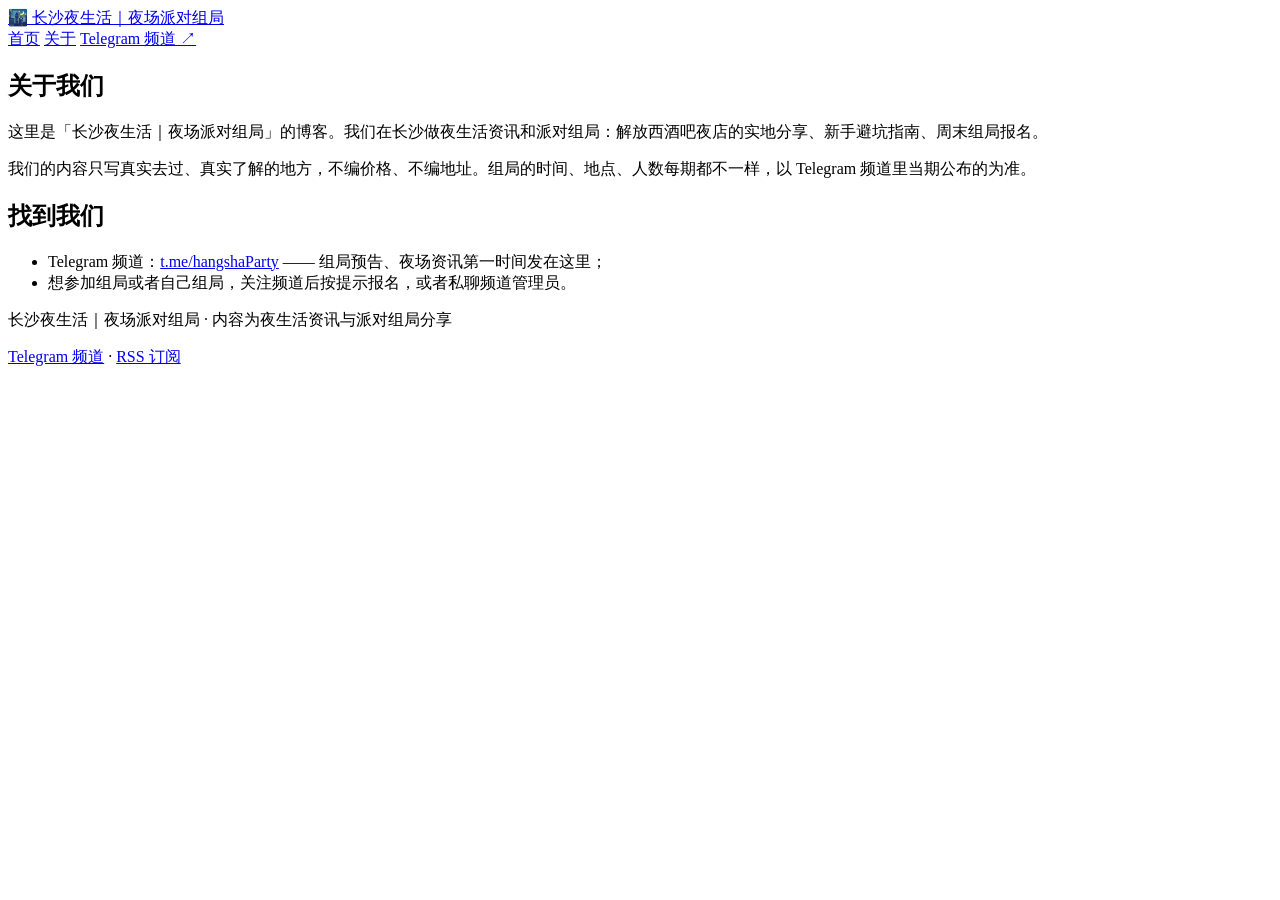
==== about.html @ 4d5626a9 "Initial blog: 长沙夜生活｜夜场派对组局" ====
<!DOCTYPE html>
<html lang="zh-CN">
<head>
<meta charset="utf-8">
<meta name="viewport" content="width=device-width, initial-scale=1">
<title>关于 — 长沙夜生活｜夜场派对组局</title>
<meta name="description" content="长沙夜生活｜夜场派对组局：长沙夜生活一手资讯、酒吧夜店避坑指南、周末派对组局报名。">
<link rel="canonical" href="https://chujiangnan.github.io/changsha-party/about.html">
<link rel="stylesheet" href="style.css">
</head>
<body>
<header class="site-header">
  <div class="wrap">
    <a class="brand" href="./">🌃 长沙夜生活<span>｜夜场派对组局</span></a>
    <nav>
      <a href="./">首页</a>
      <a href="about.html">关于</a>
      <a class="tg" href="https://t.me/hangshaParty" target="_blank" rel="noopener">Telegram 频道 ↗</a>
    </nav>
  </div>
</header>

<main class="wrap">
  <article class="post">
    <h1>关于我们</h1>
    <p>这里是「长沙夜生活｜夜场派对组局」的博客。我们在长沙做夜生活资讯和派对组局：解放西酒吧夜店的实地分享、新手避坑指南、周末组局报名。</p>
    <p>我们的内容只写真实去过、真实了解的地方，不编价格、不编地址。组局的时间、地点、人数每期都不一样，以 Telegram 频道里当期公布的为准。</p>
    <h2>找到我们</h2>
    <ul>
      <li>Telegram 频道：<a href="https://t.me/hangshaParty" target="_blank" rel="noopener">t.me/hangshaParty</a> —— 组局预告、夜场资讯第一时间发在这里；</li>
      <li>想参加组局或者自己组局，关注频道后按提示报名，或者私聊频道管理员。</li>
    </ul>
  </article>
</main>

<footer class="site-footer">
  <div class="wrap">
    <p>长沙夜生活｜夜场派对组局 · 内容为夜生活资讯与派对组局分享</p>
    <p><a href="https://t.me/hangshaParty" target="_blank" rel="noopener">Telegram 频道</a> · <a href="feed.xml">RSS 订阅</a></p>
  </div>
</footer>
</body>
</html>
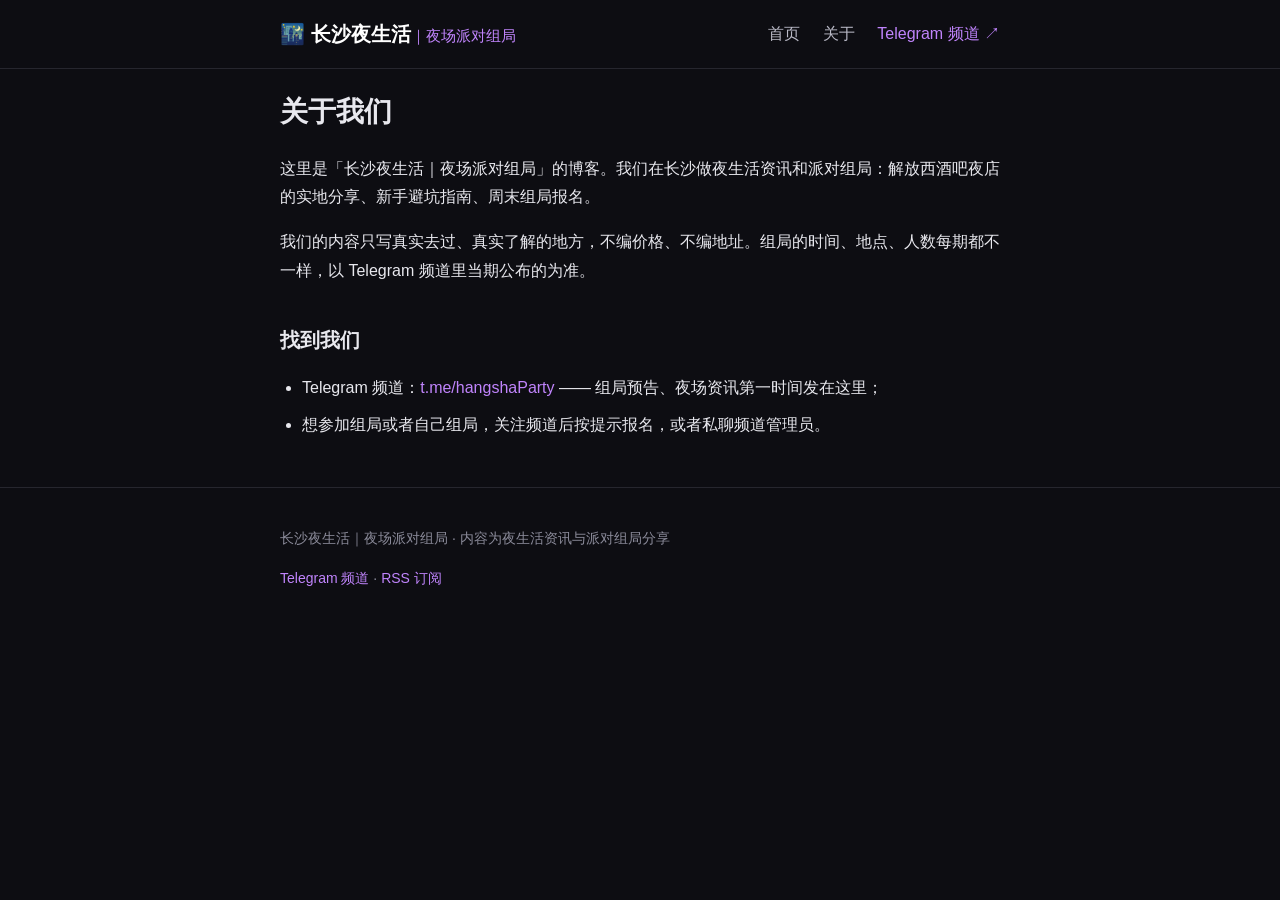
==== commit a3c50047: "博客换绑域名 changsha168.ggff.net：更新站点地址" ====
--- a/about.html
+++ b/about.html
@@ -5,7 +5,7 @@
 <meta name="viewport" content="width=device-width, initial-scale=1">
 <title>关于 — 长沙夜生活｜夜场派对组局</title>
 <meta name="description" content="长沙夜生活｜夜场派对组局：长沙夜生活一手资讯、酒吧夜店避坑指南、周末派对组局报名。">
-<link rel="canonical" href="https://chujiangnan.github.io/changsha-party/about.html">
+<link rel="canonical" href="https://changsha168.ggff.net/about.html">
 <link rel="stylesheet" href="style.css">
 </head>
 <body>
--- a/style.css
+++ b/style.css
@@ -0,0 +1,31 @@
+/* 长沙夜生活｜夜场派对组局 — dark nightlife theme */
+* { box-sizing: border-box; }
+body { margin: 0; background: #0d0d12; color: #e8e8ee; font-family: -apple-system, "PingFang SC", "Microsoft YaHei", sans-serif; line-height: 1.8; }
+.wrap { max-width: 760px; margin: 0 auto; padding: 0 20px; }
+a { color: #c084fc; text-decoration: none; }
+a:hover { text-decoration: underline; }
+.site-header { border-bottom: 1px solid #26262e; padding: 16px 0; }
+.site-header .wrap { display: flex; justify-content: space-between; align-items: center; flex-wrap: wrap; gap: 8px; }
+.brand { font-size: 20px; font-weight: 700; color: #fff; }
+.brand span { color: #c084fc; font-size: 15px; font-weight: 400; }
+nav a { margin-left: 18px; color: #b9b9c6; }
+nav a.tg { color: #c084fc; }
+.hero { padding: 48px 0 24px; }
+.hero h1 { font-size: 32px; line-height: 1.3; margin: 0 0 12px; }
+.hero p { color: #b9b9c6; }
+.btn { display: inline-block; background: #a855f7; color: #fff; padding: 10px 22px; border-radius: 999px; font-weight: 600; margin: 8px 8px 0 0; }
+.btn:hover { text-decoration: none; background: #9333ea; }
+.btn.ghost { background: transparent; border: 1px solid #a855f7; color: #c084fc; }
+h2 { font-size: 22px; margin: 36px 0 12px; }
+.card { border: 1px solid #26262e; border-radius: 12px; padding: 18px 20px; margin: 14px 0; background: #121218; }
+.card h3 { margin: 6px 0; font-size: 19px; }
+.card h3 a { color: #fff; }
+.meta { color: #8a8a99; font-size: 13px; margin: 0; }
+article.post h1 { font-size: 28px; line-height: 1.4; }
+article.post h2 { font-size: 20px; }
+article.post ul { padding-left: 22px; }
+article.post li { margin: 8px 0; }
+.note { border-left: 3px solid #a855f7; background: #1a1420; padding: 12px 16px; border-radius: 0 8px 8px 0; color: #d8b4fe; }
+.site-footer { border-top: 1px solid #26262e; margin-top: 48px; padding: 24px 0 40px; color: #8a8a99; font-size: 14px; }
+.back { display: inline-block; margin: 24px 0 0; color: #8a8a99; }
+@media (max-width: 560px) { .hero h1 { font-size: 26px; } }
